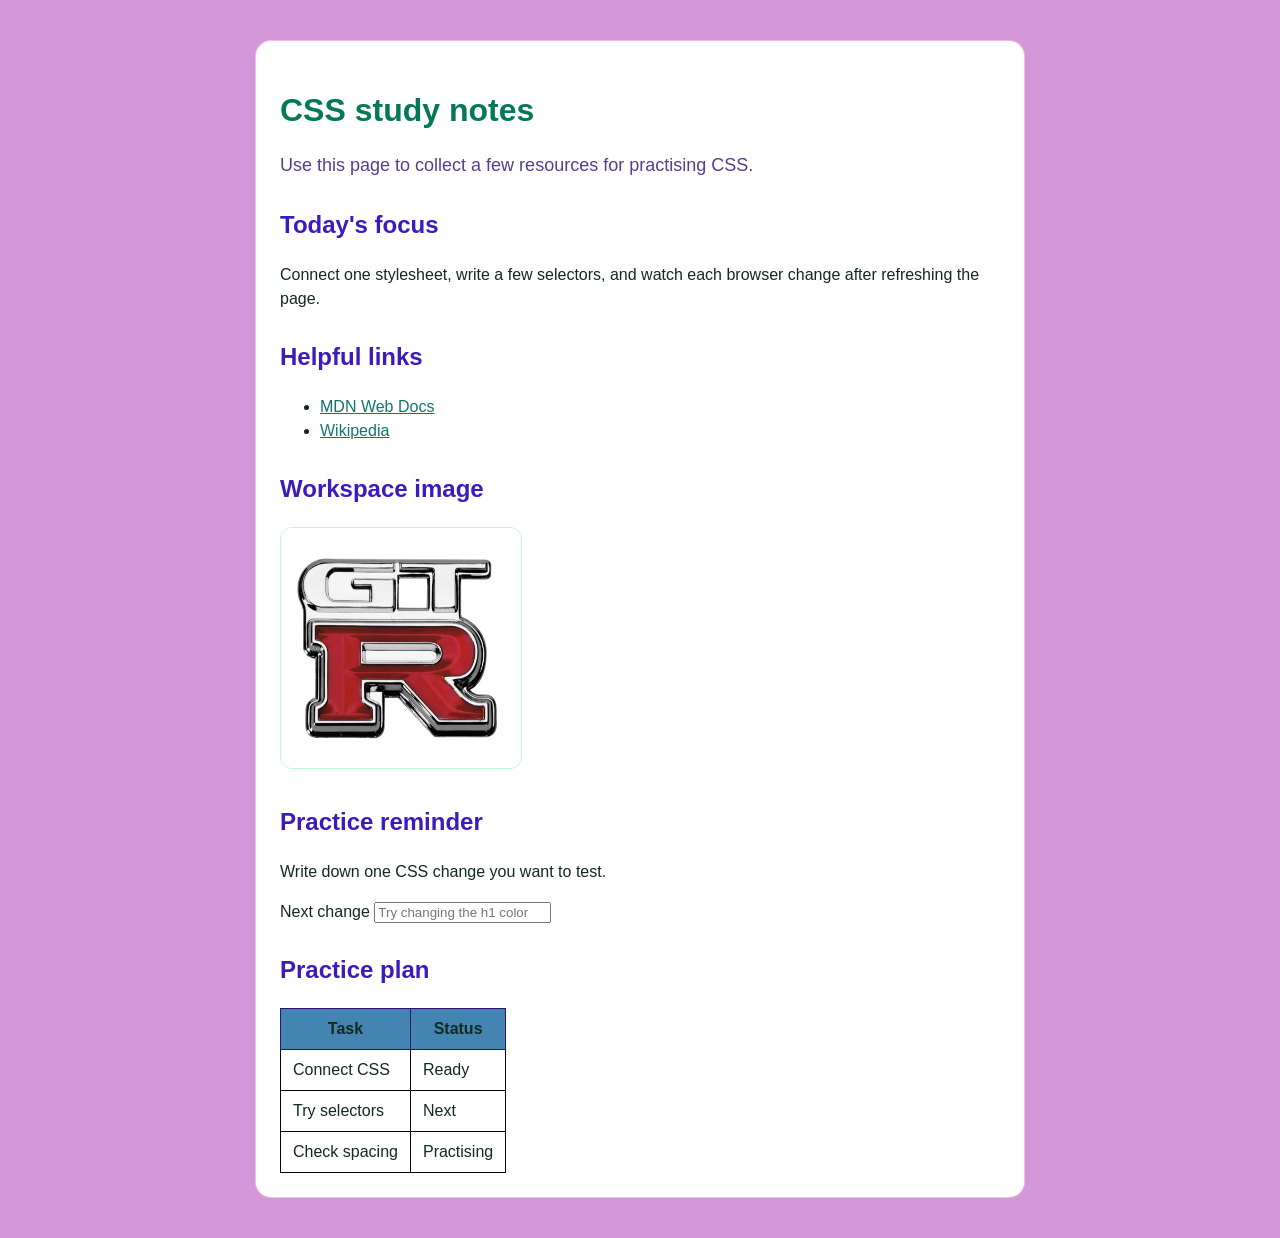
==== exercise2/index.html @ 6371f73f "answers for exercise2" ====
<!DOCTYPE html>
<html lang="en">
  <head>
    <meta charset="UTF-8">
    <meta name="viewport" content="width=device-width, initial-scale=1.0">
    <title>CSS study notes</title>
    <link rel="stylesheet" href="style.css">
  </head>
  <body>

    <main class="resource-card">

      <h1>CSS study notes</h1>
      <p class="summary">Use this page to collect a few resources for practising CSS.</p>

      <h2>Today's focus</h2>
      <p>
        Connect one stylesheet, write a few selectors, and watch each browser
        change after refreshing the page.
      </p>

      <h2>Helpful links</h2>
      <ul>
        <li><a href="https://developer.mozilla.org/">MDN Web Docs</a></li>
        <li><a href="https://www.wikipedia.org/">Wikipedia</a></li>
      </ul>

      <h2>Workspace image</h2>
      <img
        src="Nissan_Skyline_GTR.jpg"
        alt="Laptop, notebook, mug, and plant on a desk"
        width="240"
        height="240"
      >

      <h2>Practice reminder</h2>
      <p>Write down one CSS change you want to test.</p>
      <label for="reminder">Next change</label>
      <input id="reminder" type="text" placeholder="Try changing the h1 color">

      <h2>Practice plan</h2>
      <table>
        <thead>
          <tr>
            <th>Task</th>
            <th>Status</th>
          </tr>
        </thead>
        <tbody>
          <tr>
            <td>Connect CSS</td>
            <td>Ready</td>
          </tr>
          <tr>
            <td>Try selectors</td>
            <td>Next</td>
          </tr>
          <tr>
            <td>Check spacing</td>
            <td>Practising</td>
          </tr>
        </tbody>
      </table>
    </main>
  </body>
</html>
---- exercise2/style.css ----
body {
    margin: 0;
    font-family: Arial, sans-serif;
    background-color: #d498d9;
    color: #102a1f;
    line-height: 1.5;
}

h1 {
    color: #047857;
    margin-bottom: 8px;
}

h2 {
    color: #3b1bbd;
    margin-top: 28px;
}

a {
    color: #0f766e;
}

.resource-card {
  max-width: 720px;
  margin: 40px auto;
  padding: 24px;
  background-color: #ffffff;
  border: 1px solid hsla(320, 79%, 85%, 0.997);
  border-radius: 16px;
}

.summary {
  color: #553e90;
  font-size: 18px;
}

img {
  border: 1px solid #bbf7d0;
  border-radius: 12px;
}

table {
  border-collapse: collapse;
  margin-top: 12px;
}

td {
  border: 1px solid #050505;
  padding: 8px 12px;
}

th {
  border: 1px solid #2b1273;
  padding: 8px 12px;
  background-color: #4384b3;
}
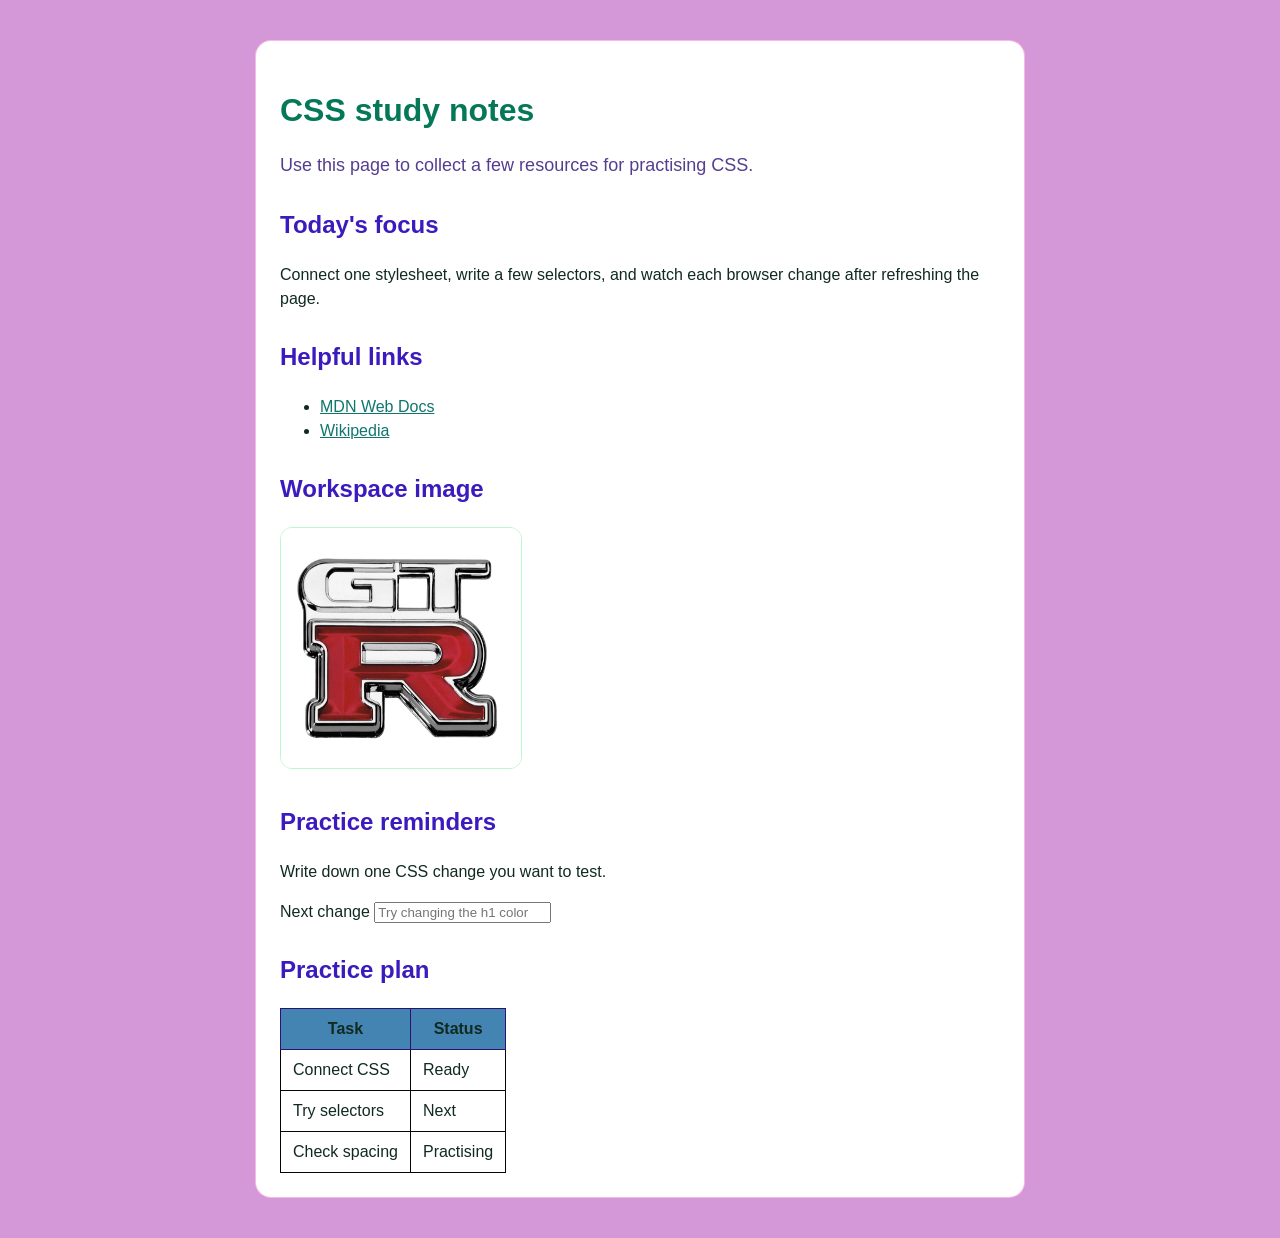
==== commit 898f7e3a: "add s" ====
--- a/exercise2/index.html
+++ b/exercise2/index.html
@@ -33,7 +33,7 @@
         height="240"
       >
 
-      <h2>Practice reminder</h2>
+      <h2>Practice reminders</h2>
       <p>Write down one CSS change you want to test.</p>
       <label for="reminder">Next change</label>
       <input id="reminder" type="text" placeholder="Try changing the h1 color">
